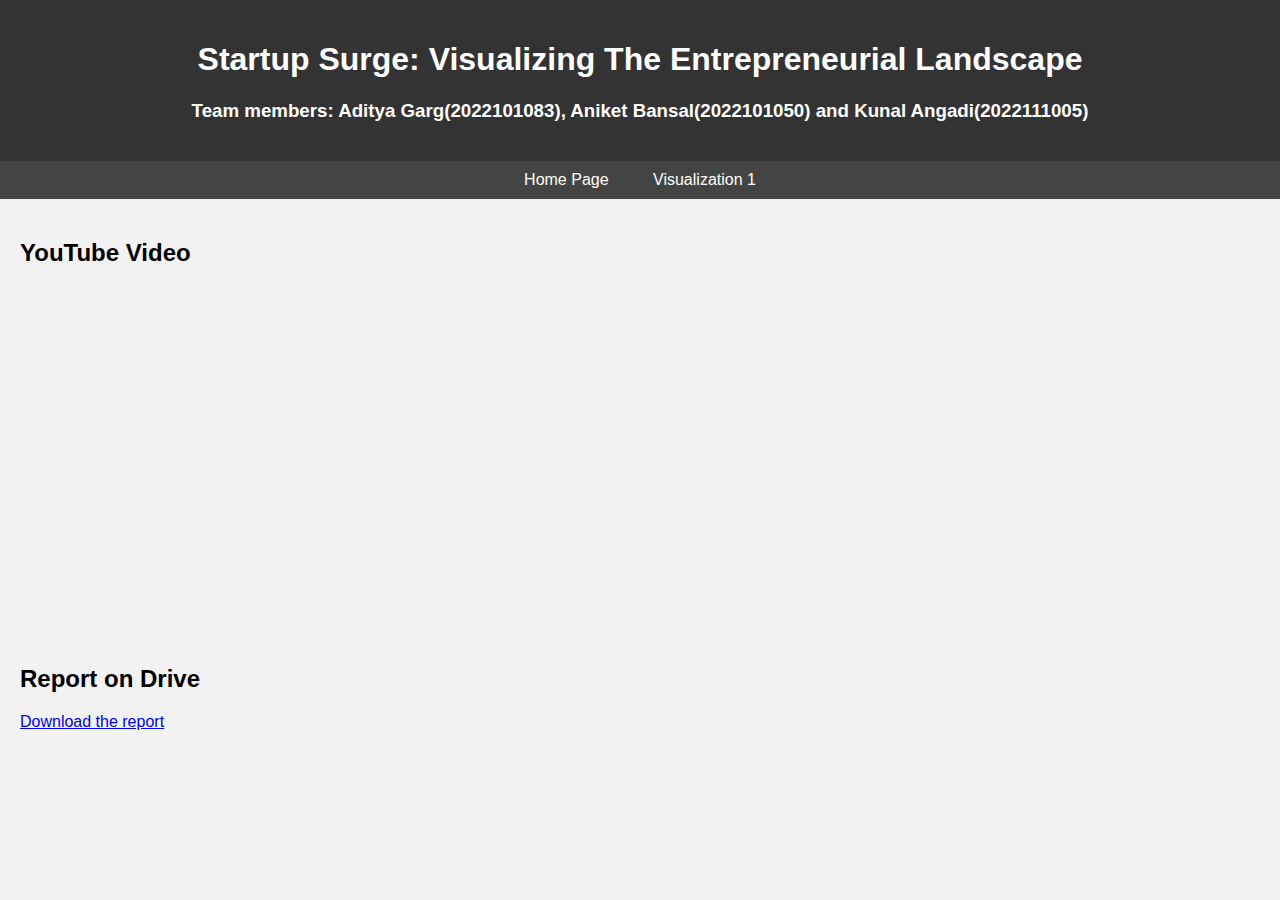
==== index.html @ 92e1349a "hosting" ====
<!DOCTYPE html>
<html lang="en">
  <head>
    <meta charset="UTF-8" />
    <meta name="viewport" content="width=device-width, initial-scale=1.0" />
    <title>DV project</title>
    <style>
      body {
        font-family: Arial, sans-serif;
        margin: 0;
        padding: 0;
        background-color: #f2f2f2;
      }
      header {
        background-color: #333;
        color: #fff;
        padding: 20px;
        text-align: center;
      }
      nav {
        background-color: #444;
        padding: 10px 0;
        text-align: center;
      }
      nav a {
        color: #fff;
        text-decoration: none;
        margin: 0 20px;
      }
      nav a:hover {
        text-decoration: underline;
      }
      section {
        padding: 20px;
      }
    </style>
  </head>
  <body>
    <header>
      <h1>Startup Surge: Visualizing The Entrepreneurial Landscape</h1>
      <h3>
        Team members: Aditya Garg(2022101083), Aniket Bansal(2022101050) and
        Kunal Angadi(2022111005)
      </h3>
    </header>
    <nav>
      <a href="index.html">Home Page</a>
      <a href="bar1.html">Visualization 1</a>
    </nav>
    <section id="youtube">
      <h2>YouTube Video</h2>
      <iframe
        width="560"
        height="315"
        src="https://www.youtube.com/embed/"
        title="YouTube video player"
        frameborder="0"
        allow="accelerometer; autoplay; clipboard-write; encrypted-media; gyroscope; picture-in-picture; web-share"
        referrerpolicy="strict-origin-when-cross-origin"
        allowfullscreen
      ></iframe>
    </section>
    <section id="report">
      <h2>Report on Drive</h2>
      <p><a href="LINK_TO_REPORT">Download the report</a></p>
    </section>
  </body>
</html>
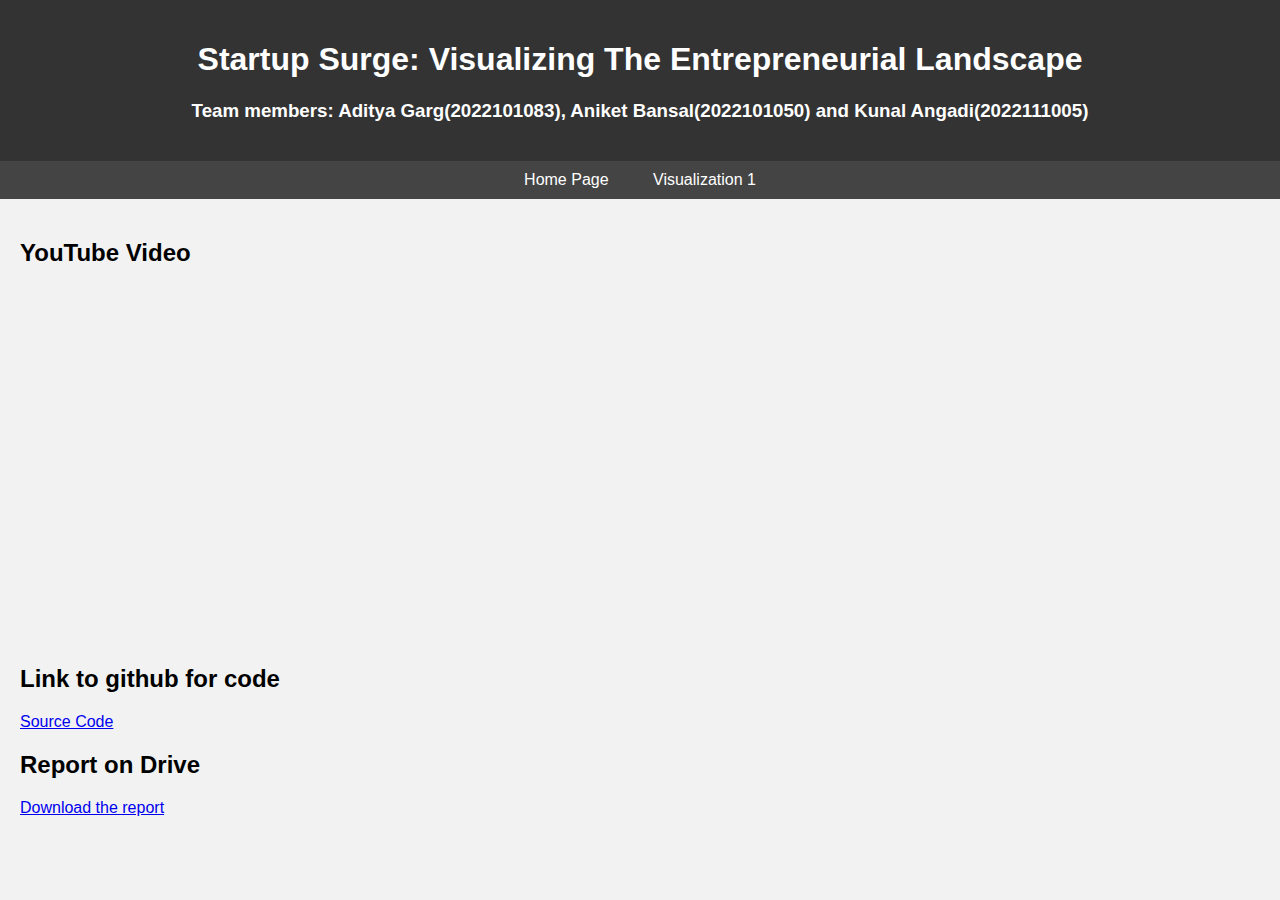
==== commit 719b74a7: "final push" ====
--- a/index.html
+++ b/index.html
@@ -52,7 +52,7 @@
       <iframe
         width="560"
         height="315"
-        src="https://www.youtube.com/embed/"
+        src="https://www.youtube.com/embed/O8LOdK9DtHk?si=RVKCGRaALNmeK8QB"
         title="YouTube video player"
         frameborder="0"
         allow="accelerometer; autoplay; clipboard-write; encrypted-media; gyroscope; picture-in-picture; web-share"
@@ -61,8 +61,14 @@
       ></iframe>
     </section>
     <section id="report">
+      <h2>Link to github for code</h2>
+      <p>
+        <a href="https://github.com/Adityagargiiith/DV-Project-Hosting.git"
+          >Source Code</a
+        >
+      </p>
       <h2>Report on Drive</h2>
-      <p><a href="LINK_TO_REPORT">Download the report</a></p>
+      <p><a href="https://drive.google.com/file/d/1GijiBu5-aA1_XJFZvhFibhEyvn1e1ULt/view">Download the report</a></p>
     </section>
   </body>
 </html>
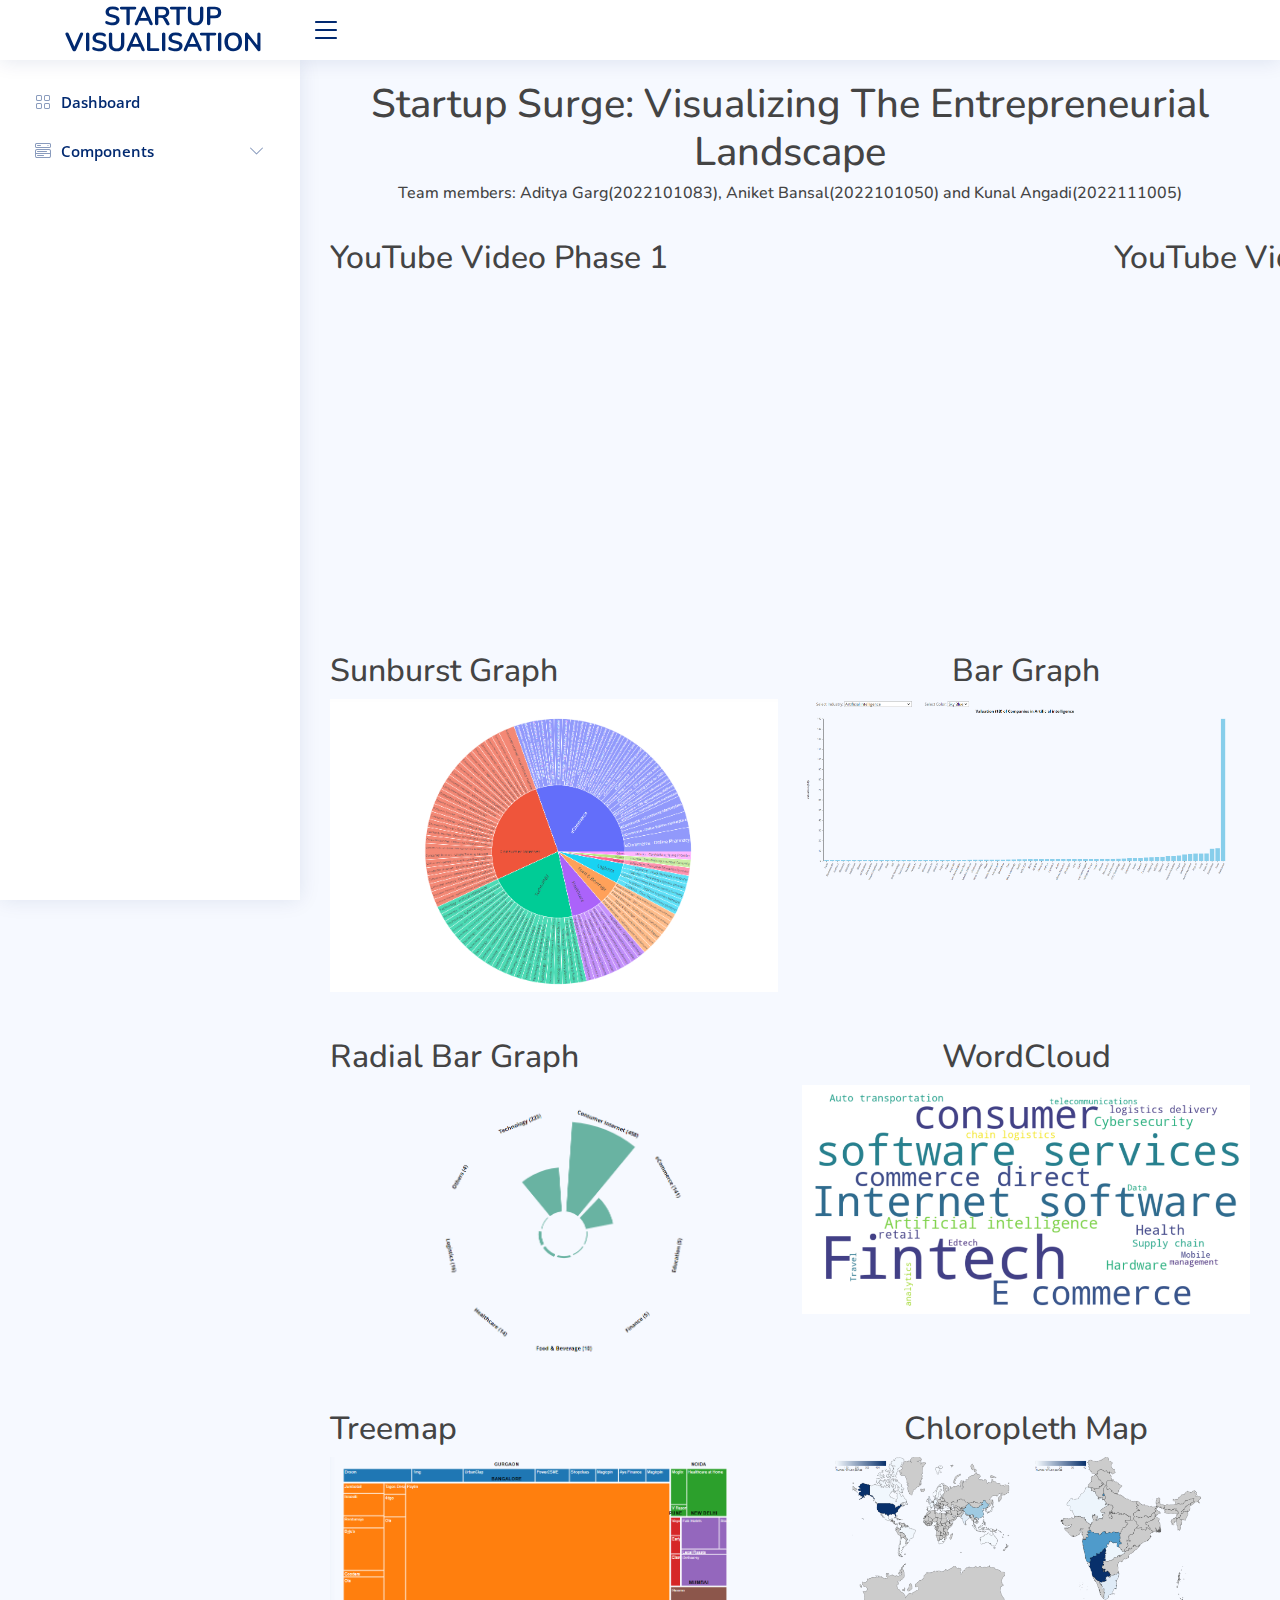
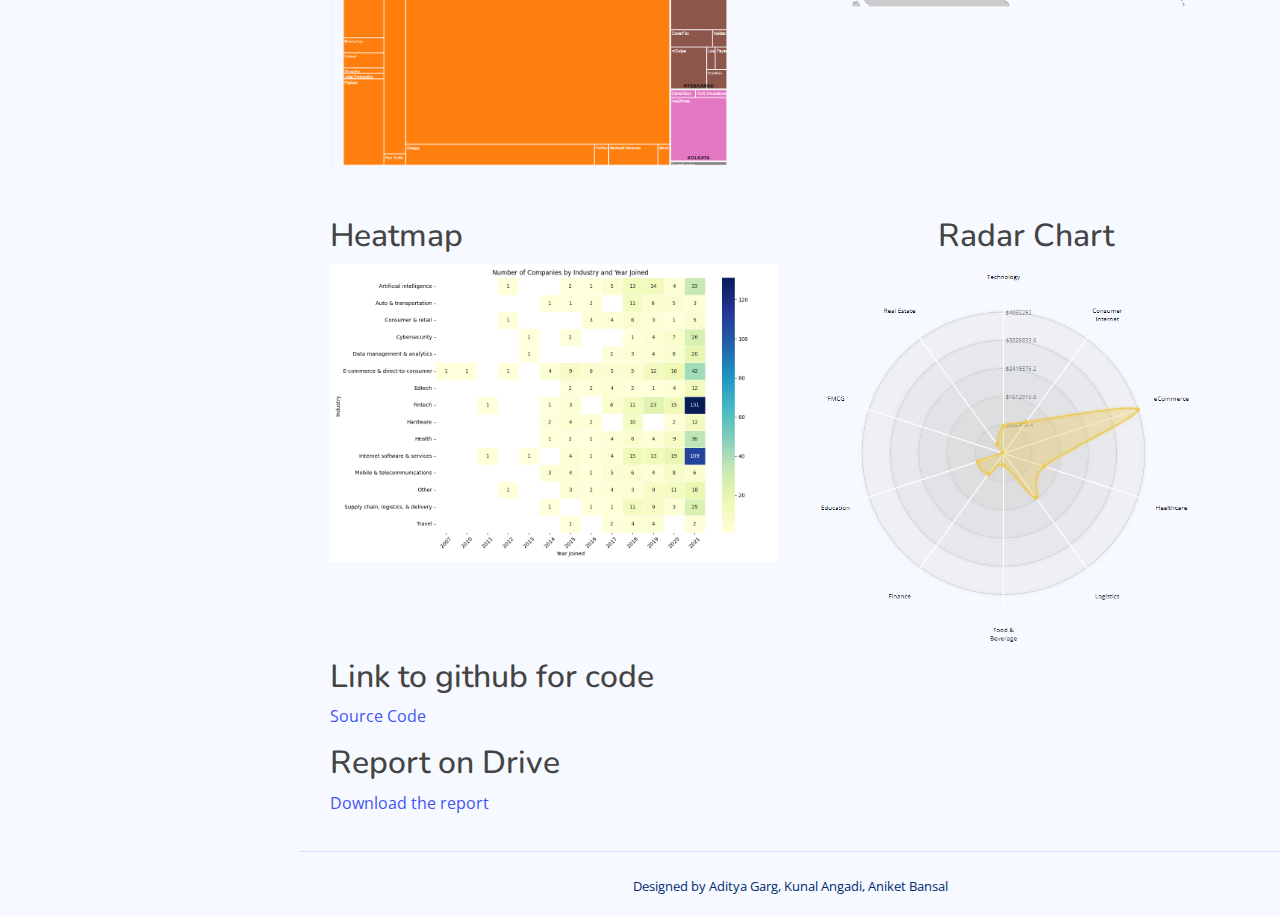
==== commit ed1dd292: "final website" ====
--- a/index.html
+++ b/index.html
@@ -1,74 +1,315 @@
 <!DOCTYPE html>
 <html lang="en">
-  <head>
-    <meta charset="UTF-8" />
-    <meta name="viewport" content="width=device-width, initial-scale=1.0" />
-    <title>DV project</title>
-    <style>
-      body {
-        font-family: Arial, sans-serif;
-        margin: 0;
-        padding: 0;
-        background-color: #f2f2f2;
-      }
-      header {
-        background-color: #333;
+
+<head>
+  <meta charset="utf-8">
+  <meta content="width=device-width, initial-scale=1.0" name="viewport">
+
+  <title>Charts / Chart.js - NiceAdmin Bootstrap Template</title>
+  <meta content="" name="description">
+  <meta content="" name="keywords">
+
+  <!-- Favicons -->
+  <link href="assets/img/favicon.png" rel="icon">
+  <link href="assets/img/apple-touch-icon.png" rel="apple-touch-icon">
+
+  <!-- Google Fonts -->
+  <link href="https://fonts.gstatic.com" rel="preconnect">
+  <link href="https://fonts.googleapis.com/css?family=Open+Sans:300,300i,400,400i,600,600i,700,700i|Nunito:300,300i,400,400i,600,600i,700,700i|Poppins:300,300i,400,400i,500,500i,600,600i,700,700i" rel="stylesheet">
+
+  <!-- Vendor CSS Files -->
+  <link href="assets/vendor/bootstrap/css/bootstrap.min.css" rel="stylesheet">
+  <link href="assets/vendor/bootstrap-icons/bootstrap-icons.css" rel="stylesheet">
+  <link href="assets/vendor/boxicons/css/boxicons.min.css" rel="stylesheet">
+  <link href="assets/vendor/quill/quill.snow.css" rel="stylesheet">
+  <link href="assets/vendor/quill/quill.bubble.css" rel="stylesheet">
+  <link href="assets/vendor/remixicon/remixicon.css" rel="stylesheet">
+  <link href="assets/vendor/simple-datatables/style.css" rel="stylesheet">
+
+
+  <link href="assets/css/style.css" rel="stylesheet">
+
+  <style>
+    .card-title {
+      margin-top: 0; /* Set top margin of .card-title to 0 */
+      
+    }
+    header {
+        background-color:white;
         color: #fff;
         padding: 20px;
         text-align: center;
       }
-      nav {
-        background-color: #444;
-        padding: 10px 0;
-        text-align: center;
-      }
-      nav a {
-        color: #fff;
-        text-decoration: none;
-        margin: 0 20px;
-      }
-      nav a:hover {
-        text-decoration: underline;
-      }
-      section {
-        padding: 20px;
-      }
-    </style>
-  </head>
-  <body>
-    <header>
-      <h1>Startup Surge: Visualizing The Entrepreneurial Landscape</h1>
-      <h3>
-        Team members: Aditya Garg(2022101083), Aniket Bansal(2022101050) and
-        Kunal Angadi(2022111005)
-      </h3>
-    </header>
-    <nav>
-      <a href="index.html">Home Page</a>
-      <a href="bar1.html">Visualization 1</a>
+      .video-container {
+  display: flex;
+  justify-content: space-around;
+  gap: 20%;
+}
+.content-container {
+  display: flex;
+}
+
+  </style>
+</head>
+
+<body>
+
+  <!-- ======= Header ======= -->
+  <header id="header" class="header fixed-top d-flex align-items-center">
+
+    <div class="d-flex align-items-center justify-content-between">
+      <a href="index.html" class="logo d-flex align-items-center">
+        <img src="assets/img/logo.png" alt="">
+        <span class="d-none d-lg-block">STARTUP VISUALISATION</span>
+      </a>
+      <i class="bi bi-list toggle-sidebar-btn"></i>
+    </div>
+    
+
+    <nav class="header-nav ms-auto">
+      <ul class="d-flex align-items-center">
+
+      
+        <li class="nav-item dropdown">
+
+         
+
+          <ul class="dropdown-menu dropdown-menu-end dropdown-menu-arrow notifications">
+
+           
+
+        </li><!-- End Notification Nav -->
+
+        <li class="nav-item dropdown">
+
+          <a class="nav-link nav-icon" href="#" data-bs-toggle="dropdown">
+            <i class="bi bi-chat-left-text"></i>
+            <span class="badge bg-success badge-number">3</span>
+          </a><!-- End Messages Icon -->
+
+          <ul class="dropdown-menu dropdown-menu-end dropdown-menu-arrow messages">
+
+        </li><!-- End Messages Nav -->
+
+        <li class="nav-item dropdown pe-3">
+
+          </ul><!-- End Profile Dropdown Items -->
+        </li><!-- End Profile Nav -->
+
+      </ul>
     </nav>
-    <section id="youtube">
-      <h2>YouTube Video</h2>
-      <iframe
-        width="560"
-        height="315"
-        src="https://www.youtube.com/embed/O8LOdK9DtHk?si=RVKCGRaALNmeK8QB"
-        title="YouTube video player"
-        frameborder="0"
-        allow="accelerometer; autoplay; clipboard-write; encrypted-media; gyroscope; picture-in-picture; web-share"
-        referrerpolicy="strict-origin-when-cross-origin"
-        allowfullscreen
-      ></iframe>
+
+  </header><!-- End Header -->
+
+  <aside id="sidebar" class="sidebar">
+
+    <ul class="sidebar-nav" id="sidebar-nav">
+
+      <li class="nav-item">
+        <a class="nav-link collapsed" href="index.html">
+          <i class="bi bi-grid"></i>
+          <span>Dashboard</span>
+        </a>
+      </li><!-- End Dashboard Nav -->
+
+      <li class="nav-item">
+        <a class="nav-link collapsed" data-bs-target="#components-nav" data-bs-toggle="collapse" href="#">
+          <i class="bi bi-menu-button-wide"></i><span>Components</span><i class="bi bi-chevron-down ms-auto"></i>
+        </a>
+        <ul id="components-nav" class="nav-content collapse " data-bs-parent="#sidebar-nav">
+          <li>
+            <a href="sunburst.html">
+              <i class="bi bi-circle"></i><span>SunBurst Graph</span>
+            </a>
+          </li>
+          <li>
+            <a href="barchart.html">
+              <i class="bi bi-circle"></i><span>BarChart</span>
+            </a>
+          </li>
+          <li>
+            <a href="radial_bar_chart.html">
+              <i class="bi bi-circle"></i><span>Radial Bar Chart</span>
+            </a>
+          </li>
+          <li>
+            <a href="word_cloud.html">
+              <i class="bi bi-circle"></i><span>WordCloud</span>
+            </a>
+          </li>
+         
+            <a href="treemap.html">
+              <i class="bi bi-circle"></i><span>Treemap</span>
+            </a>
+          </li>
+          <li>
+            <a href="chloropleth_india.html">
+              <i class="bi bi-circle"></i><span>Chloropleth Graph</span>
+            </a>
+          </li>
+          <li>
+            <a href="heatmap.html">
+              <i class="bi bi-circle"></i><span>HeatMap</span>
+            </a>
+          </li>
+          <li>
+            <a href="radar.html">
+              <i class="bi bi-circle"></i><span>Radar Graph</span>
+            </a>
+          </li>
+         
+        </ul>
+      </li><!-- End Components Nav -->
+
+    </ul>
+
+  </aside><!-- End Sidebar-->
+
+  <main id="main" class="main">
+    <section>
+      <!-- <div class="row"> -->
+          <div>
+            <h1 style="text-align: center;">Startup Surge: Visualizing The Entrepreneurial Landscape</h1>
+            <h6 style="text-align: center;">
+              Team members: Aditya Garg(2022101083), Aniket Bansal(2022101050) and
+              Kunal Angadi(2022111005)
+            </h6>
+              <!-- <div>hello</div> -->
+              <!-- <canvas id="lineChart"></canvas> -->
+              <!-- <iframe src="sunburst_chart.html" style="width: 100%; height: 100vh; border: none; margin-top: 2%;"></iframe> -->
+          </div>
+        </div>
+
+      </div>
     </section>
-    <section id="report">
-      <h2>Link to github for code</h2>
-      <p>
-        <a href="https://github.com/Adityagargiiith/DV-Project-Hosting.git"
-          >Source Code</a
-        >
-      </p>
-      <h2>Report on Drive</h2>
-      <p><a href="https://drive.google.com/file/d/1GijiBu5-aA1_XJFZvhFibhEyvn1e1ULt/view">Download the report</a></p>
+    <div class="content-container">
+    <section id="youtube" style="margin-top: 3%;" class="video-container">
+      <div>
+        <h2>YouTube Video Phase 1</h2>
+        
+        <iframe
+        
+          width="560"
+          height="315"
+          src="https://www.youtube.com/embed/O8LOdK9DtHk?si=RVKCGRaALNmeK8QB"
+          title="YouTube video player"
+          frameborder="0"
+          allow="accelerometer; autoplay; clipboard-write; encrypted-media; gyroscope; picture-in-picture; web-share"
+          referrerpolicy="strict-origin-when-cross-origin"
+          allowfullscreen
+        ></iframe>
+      </div>
+    
+      <div>
+        <h2>YouTube Video Final Phase</h2>
+        <iframe width="560" height="315" src="https://www.youtube.com/embed/JChxBOF_mJk?si=nTndcfPGqv-YMC0-" title="YouTube video player" frameborder="0" allow="accelerometer; autoplay; clipboard-write; encrypted-media; gyroscope; picture-in-picture; web-share" referrerpolicy="strict-origin-when-cross-origin" allowfullscreen></iframe>
+      </div>
     </section>
-  </body>
-</html>
+    </div>
+    <div class="image-container" style="padding-top: 5%;">
+      <!-- Row 1 -->
+      <div class="row">
+        <div class="col-md-6">
+          <h2 style="text-align: left;">Sunburst Graph</h2>
+          <a href="sunburst.html">
+          <img src="sunburst.png" alt="Image 1" style="width: 100%;">
+          </a>
+        </div>
+        <div class="col-md-6">
+          <h2 style="text-align: center;">Bar Graph</h2>
+          <a href="barchart.html">
+          <img src="bar.png" alt="Image 2" style="width: 100%;">
+        </a>
+        </div>
+      </div>
+      <!-- Row 2 -->
+      <div class="row" style="padding-top: 5%;">
+        <div class="col-md-6">
+          <h2 style="text-align: left;">Radial Bar Graph</h2>
+          <a href="radial_bar_chart.html">
+          <img src="radial_bar.png" alt="Image 3" style="width: 100%;">
+        </a>
+        </div>
+        <div class="col-md-6">
+          <h2 style="text-align: center;">WordCloud</h2>
+          <a href="word_cloud.html">
+          <img src="wordcloud.png" alt="Image 4" style="width: 100%;">
+        </a>
+        </div>
+      </div>
+      <!-- Row 3 -->
+      <div class="row" style="padding-top: 5%;">
+        <div class="col-md-6">
+          <h2 style="text-align: left;">Treemap</h2>
+          <a href="treemap.html">
+          <img src="treemap.png" alt="Image 5" style="width: 100%;">
+        </a>
+        </div>
+        <div class="col-md-6">
+          <h2 style="text-align: center;">Chloropleth Map</h2>
+          <a href="chloropleth_india.html">
+          <img src="chloropleth.png" alt="Image 6" style="width: 100%;">
+        </a>
+        </div>
+      </div>
+      <!-- Row 4 -->
+      <div class="row" style="padding-top: 5%;">
+        <div class="col-md-6">
+          <h2 style="text-align: left;">Heatmap</h2>
+          <a href="heatmap.html">
+          <img src="heatmap.png" alt="Image 7" style="width: 100%;">
+        </a>
+        </div>
+        <div class="col-md-6">
+          <h2 style="text-align: center;">Radar Chart</h2>
+          <a href="radar.html">
+          <img src="radar.png" alt="Image 8" style="width: 100%;">
+        </a>
+        </div>
+        <section id="report">
+          <h2>Link to github for code</h2>
+          <p>
+            <a href="https://github.com/Adityagargiiith/DV-Project-Hosting.git"
+              >Source Code</a
+            >
+          </p>
+          <h2>Report on Drive</h2>
+          <p><a href="https://drive.google.com/file/d/1GijiBu5-aA1_XJFZvhFibhEyvn1e1ULt/view">Download the report</a></p>
+        </section>
+
+
+  </main><!-- End #main -->
+
+  
+
+
+<footer id="footer" class="footer">
+  <div class="copyright">
+   
+  <div class="credits">
+    <!-- All the links in the footer should remain intact. -->
+    <!-- You can delete the links only if you purchased the pro version. -->
+    <!-- Licensing information: https://bootstrapmade.com/license/ -->
+    <!-- Purchase the pro version with working PHP/AJAX contact form: https://bootstrapmade.com/nice-admin-bootstrap-admin-html-template/ -->
+    Designed by Aditya Garg, Kunal Angadi, Aniket Bansal
+  </div>
+</footer><!-- End Footer -->
+
+  <a href="#" class="back-to-top d-flex align-items-center justify-content-center"><i class="bi bi-arrow-up-short"></i></a>
+
+  <!-- Vendor JS Files -->
+  <script src="assets/vendor/apexcharts/apexcharts.min.js"></script>
+  <script src="assets/vendor/bootstrap/js/bootstrap.bundle.min.js"></script>
+  <script src="assets/vendor/chart.js/chart.umd.js"></script>
+  <script src="assets/vendor/echarts/echarts.min.js"></script>
+  <script src="assets/vendor/quill/quill.js"></script>
+  <script src="assets/vendor/simple-datatables/simple-datatables.js"></script>
+  <script src="assets/vendor/tinymce/tinymce.min.js"></script>
+  <script src="assets/vendor/php-email-form/validate.js"></script>
+
+  <!-- Template Main JS File -->
+  <script src="assets/js/main.js"></script>
+
+</body>
+
+</html>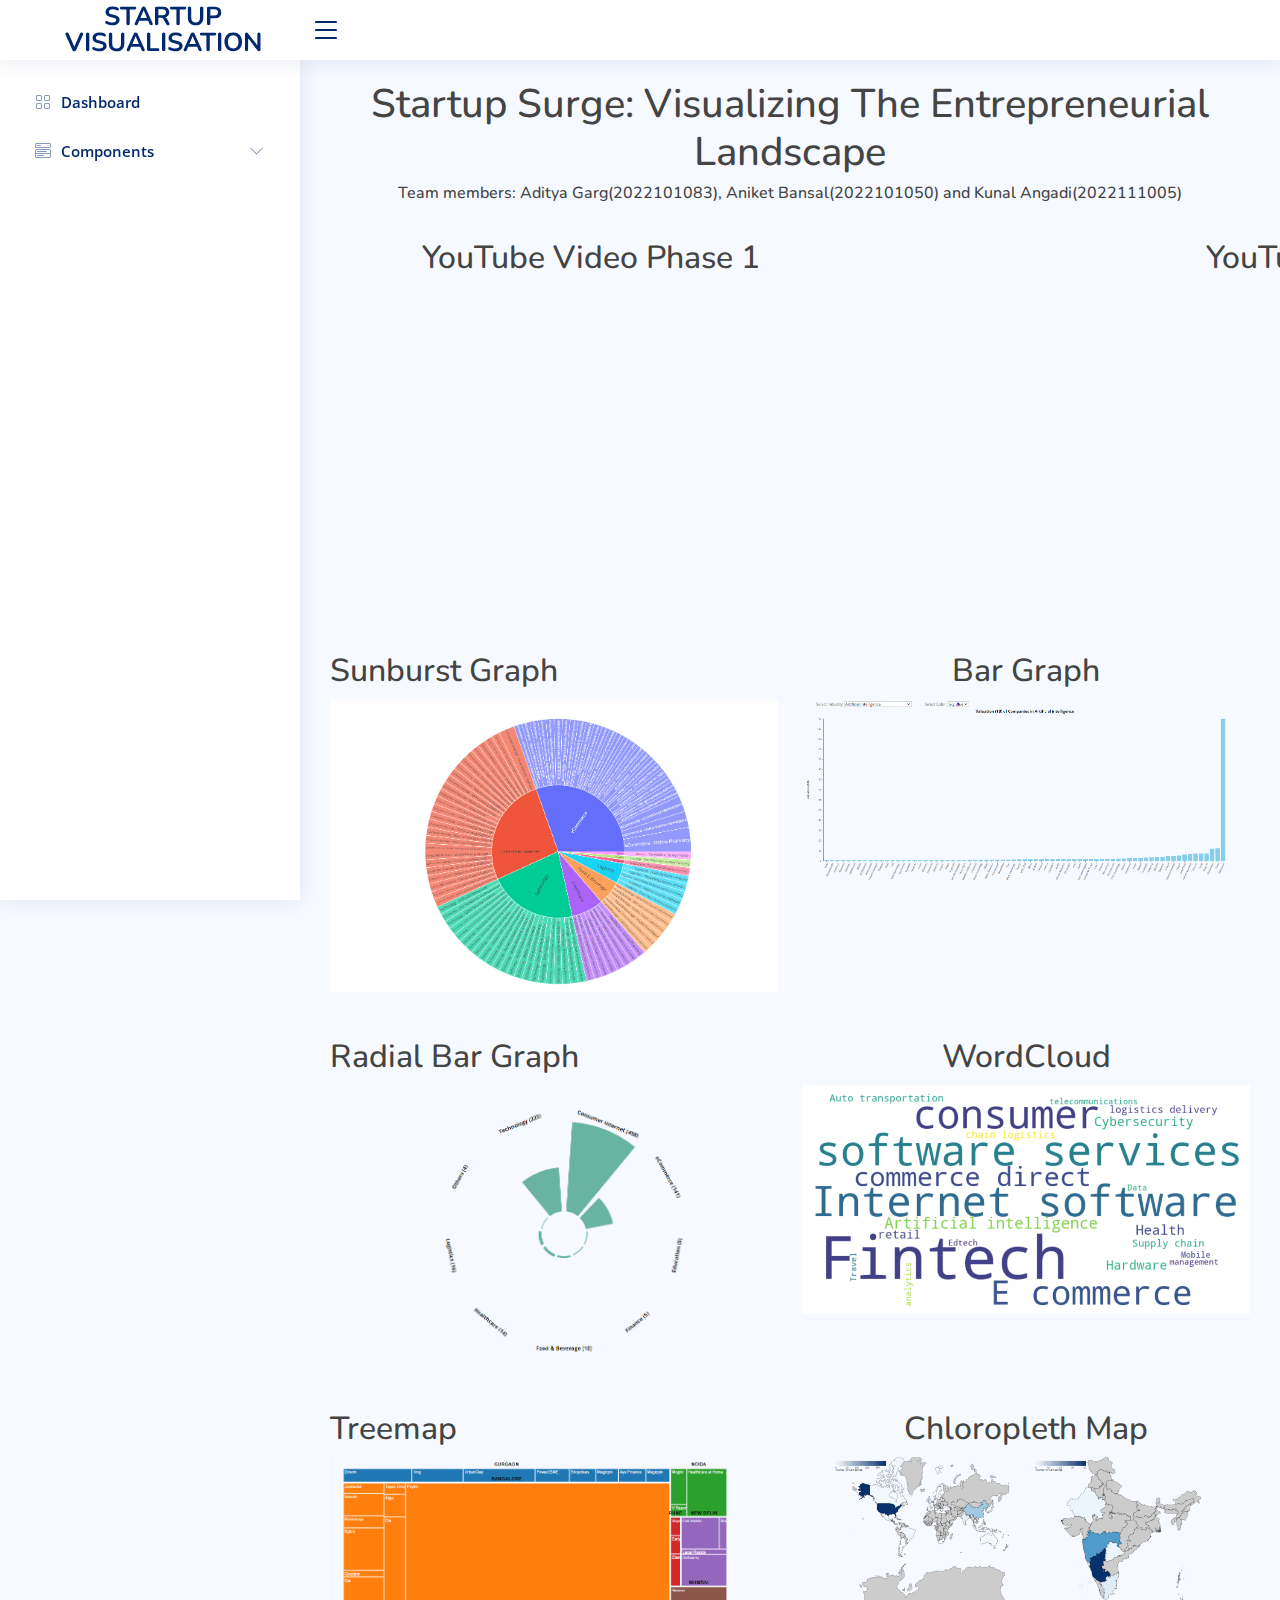
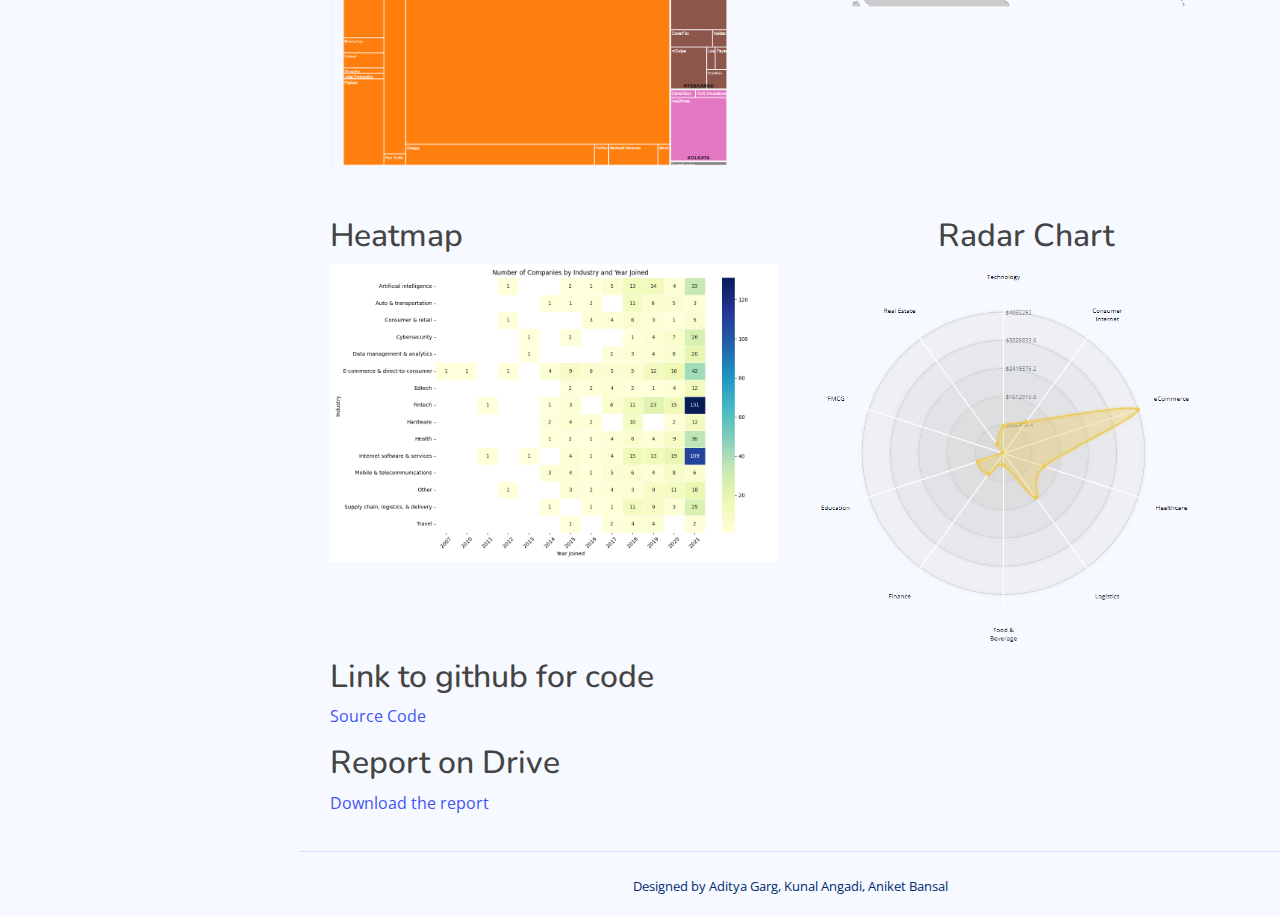
==== commit adb0f00c: "Update index.html" ====
--- a/index.html
+++ b/index.html
@@ -5,7 +5,7 @@
   <meta charset="utf-8">
   <meta content="width=device-width, initial-scale=1.0" name="viewport">
 
-  <title>Charts / Chart.js - NiceAdmin Bootstrap Template</title>
+  <title>Startup Visualization</title>
   <meta content="" name="description">
   <meta content="" name="keywords">
 
@@ -183,7 +183,7 @@
       </div>
     </section>
     <div class="content-container">
-    <section id="youtube" style="margin-top: 3%;" class="video-container">
+    <section id="youtube" style="margin-top: 3%; margin-left: 10%;" class="video-container">
       <div>
         <h2>YouTube Video Phase 1</h2>
         
@@ -274,7 +274,7 @@
             >
           </p>
           <h2>Report on Drive</h2>
-          <p><a href="https://drive.google.com/file/d/1GijiBu5-aA1_XJFZvhFibhEyvn1e1ULt/view">Download the report</a></p>
+          <p><a href="https://drive.google.com/file/d/1jW6JBJsTt0QYYNGEsPZgjKdJtFwcs4Dt/view">Download the report</a></p>
         </section>
 
 
